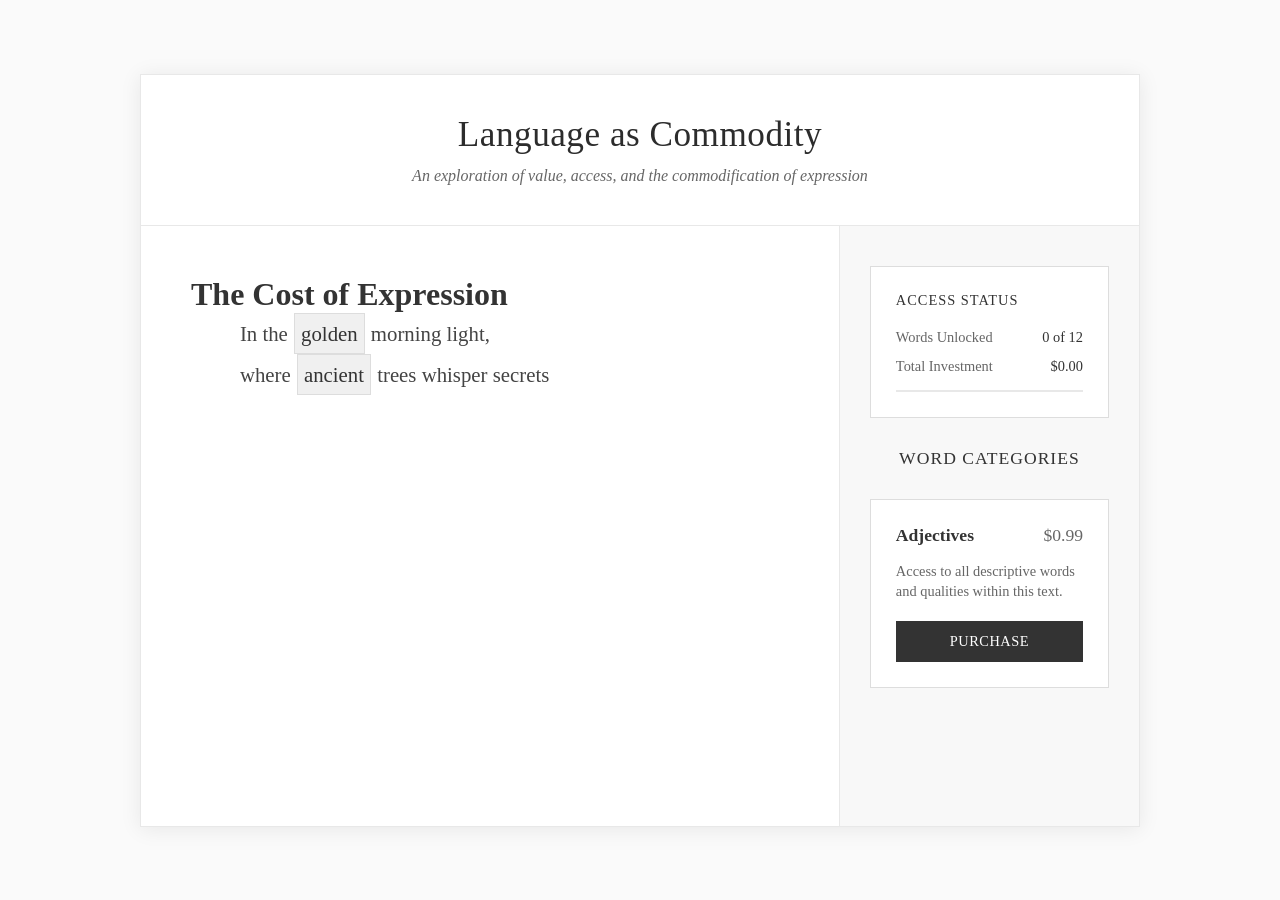
==== poem.html @ fc6066b2 "started rewriting v2" ====
<!DOCTYPE html>
<html lang="en">
<head>
    <meta charset="UTF-8">
    <meta name="viewport" content="width=device-width, initial-scale=1.0">
    <title>Document</title>
    <link rel="stylesheet" href="css/base.css">
</head>
<body>
    <div class="container">
        <div class="header">
            <h1>Language as Commodity</h1>
            <p>An exploration of value, access, and the commodification of expression</p>
        </div>
        
        <div class="main-content">
            <div class="text-area">
                <h1 id="title"></h1>
                <div id="poem" class="poem-text"></div>
            </div>
            
            <div class="sidebar">
                <div class="stats">
                    <h4>Access Status</h4>
                    <div class="stat-item">
                        <span>Words Unlocked</span>
                        <span class="stat-value" id="unlockedCount">0 of 12</span>
                    </div>
                    <div class="stat-item">
                        <span>Total Investment</span>
                        <span class="stat-value" id="totalSpent">$0.00</span>
                    </div>
                    <div class="progress-bar">
                        <div class="progress-fill" id="progressFill" style="width: 0%"></div>
                    </div>
                </div>

                <h3>Word Categories</h3>
                
                <div class="package" data-type="adjective" data-price="0.99">
                    <div class="package-header">
                        <div class="package-name">Adjectives</div>
                        <div class="package-price">$0.99</div>
                    </div>
                    <div class="package-description">Access to all descriptive words and qualities within this text.</div>
                    <button class="buy-button">Purchase</button>
                </div>
            </div>
        </div>
    </div>



    <script type="module">
        import { loadPoem, renderPoem } from './js/render.js';
        const slug = new URLSearchParams(location.search).get('p') ?? 'cost-of-expression';
        const poem = await loadPoem(slug);
        document.getElementById('title').textContent = poem.title;
        renderPoem(poem, document.getElementById('poem'));
    </script>
</body>
</html>
---- css/base.css ----
* {
    margin: 0;
    padding: 0;
    box-sizing: border-box;
}

body {
    font-family: 'Times New Roman', serif;
    background: #fafafa;
    min-height: 100vh;
    display: flex;
    justify-content: center;
    align-items: center;
    padding: 40px 20px;
    color: #333;
}

.container {
    max-width: 1000px;
    width: 100%;
    background: white;
    box-shadow: 0 2px 20px rgba(0,0,0,0.08);
    border: 1px solid #e8e8e8;
}

.header {
    border-bottom: 1px solid #e8e8e8;
    padding: 40px;
    text-align: center;
}

.header h1 {
    font-size: 2.2em;
    margin-bottom: 12px;
    font-weight: 400;
    letter-spacing: 0.5px;
    color: #2c2c2c;
}

.header p {
    color: #666;
    font-size: 1em;
    font-style: italic;
}

.main-content {
    display: flex;
    min-height: 600px;
}

.text-area {
    flex: 2.5;
    padding: 50px;
    background: white;
}

.poem-title {
    font-size: 1.6em;
    margin-bottom: 40px;
    color: #333;
    text-align: center;
    font-style: italic;
    font-weight: 400;
}

.poem-text {
    color: #444;
    font-size: 1.3em;
    line-height: 1.8;
    max-width: 500px;
    margin: 0 auto;
    text-align: left;
}

.locked-word {
    background: #333;
    color: white;
    padding: 1px 6px;
    cursor: pointer;
    position: relative;
    transition: all 0.2s ease;
    display: inline-block;
    margin: 0 1px;
    font-family: monospace;
    font-size: 0.9em;
}

.locked-word:hover {
    background: #555;
}

.unlocked-word {
    background: #f0f0f0;
    color: #333;
    padding: 1px 6px;
    margin: 0 1px;
    display: inline-block;
    animation: unlock 0.4s ease;
    border: 1px solid #ddd;
}

@keyframes unlock {
    from { 
        background: #333;
        color: white;
    }
    to { 
        background: #f0f0f0;
        color: #333;
    }
}

.sidebar {
    flex: 1;
    background: #f8f8f8;
    border-left: 1px solid #e8e8e8;
    padding: 40px 30px;
}

.sidebar h3 {
    font-size: 1.1em;
    margin-bottom: 30px;
    color: #333;
    font-weight: 400;
    text-align: center;
    text-transform: uppercase;
    letter-spacing: 1px;
}

.package {
    background: white;
    border: 1px solid #ddd;
    padding: 25px;
    margin-bottom: 20px;
    cursor: pointer;
    transition: all 0.2s ease;
}

.package:hover {
    border-color: #999;
}

.package-header {
    display: flex;
    justify-content: space-between;
    align-items: center;
    margin-bottom: 15px;
}

.package-name {
    font-size: 1.1em;
    font-weight: 600;
    color: #333;
    text-transform: capitalize;
}

.package-price {
    font-size: 1.1em;
    color: #666;
    font-weight: 400;
}

.package-description {
    font-size: 0.9em;
    color: #666;
    margin-bottom: 20px;
    line-height: 1.4;
}

.buy-button {
    background: #333;
    border: none;
    color: white;
    padding: 12px 24px;
    cursor: pointer;
    transition: all 0.2s ease;
    width: 100%;
    font-size: 0.9em;
    text-transform: uppercase;
    letter-spacing: 0.5px;
    font-family: 'Times New Roman', serif;
}

.buy-button:hover {
    background: #555;
}

.stats {
    background: white;
    border: 1px solid #ddd;
    padding: 25px;
    margin-bottom: 30px;
}

.stats h4 {
    margin-bottom: 20px;
    color: #333;
    font-size: 0.9em;
    text-transform: uppercase;
    letter-spacing: 1px;
    font-weight: 400;
}

.stat-item {
    display: flex;
    justify-content: space-between;
    margin-bottom: 12px;
    font-size: 0.9em;
    color: #666;
}

.stat-value {
    color: #333;
    font-weight: 500;
}

.progress-bar {
    width: 100%;
    height: 2px;
    background: #e8e8e8;
    margin-top: 15px;
    overflow: hidden;
}

.progress-fill {
    height: 100%;
    background: #333;
    transition: width 0.5s ease;
}

.tooltip {
    position: absolute;
    bottom: 100%;
    left: 50%;
    transform: translateX(-50%);
    background: #333;
    color: white;
    padding: 6px 10px;
    font-size: 0.75em;
    white-space: nowrap;
    opacity: 0;
    pointer-events: none;
    transition: opacity 0.2s;
    z-index: 1000;
    margin-bottom: 5px;
    font-family: 'Times New Roman', serif;
}

.locked-word:hover .tooltip {
    opacity: 1;
}

.purchased {
    opacity: 0.6;
    pointer-events: none;
}

.purchased .buy-button {
    background: #666;
    cursor: not-allowed;
}
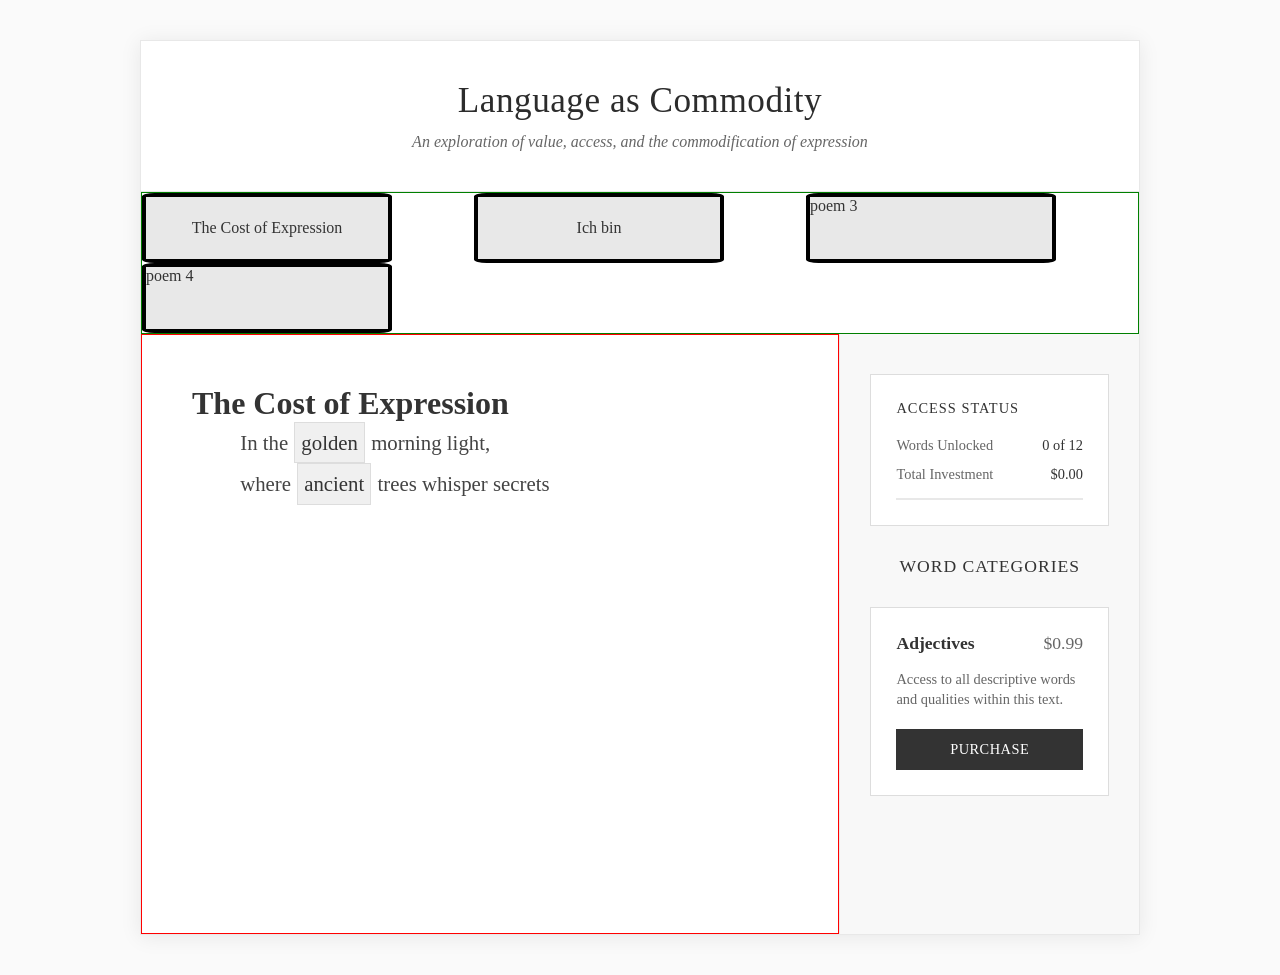
==== commit 49949c3e: "working on poem overview page" ====
--- a/poem.html
+++ b/poem.html
@@ -12,8 +12,28 @@
             <h1>Language as Commodity</h1>
             <p>An exploration of value, access, and the commodification of expression</p>
         </div>
+
+        <div class="poem-select-grid">
+            <div class="poem-card" onclick="addParam('p', 'cost-of-expression')">
+                <div class="poem-card-contents">
+                    The Cost of Expression
+                </div>
+            </div>
+            <div class="poem-card" onclick="addParam('p', 'test')">
+                <div class="poem-card-contents">
+                    Ich bin
+                </div>
+            </div>
+            <div class="poem-card">
+                poem 3
+            </div>
+            <div class="poem-card">
+                poem 4
+            </div>
+        </div>
         
         <div class="main-content">
+            
             <div class="text-area">
                 <h1 id="title"></h1>
                 <div id="poem" class="poem-text"></div>
@@ -50,7 +70,13 @@
     </div>
 
 
-
+    <script>
+        function addParam(key, value) {
+            const url = new URL(window.location.href);
+            url.searchParams.set(key, value);
+            window.location.href = url.toString();
+        }
+    </script>
     <script type="module">
         import { loadPoem, renderPoem } from './js/render.js';
         const slug = new URLSearchParams(location.search).get('p') ?? 'cost-of-expression';
--- a/css/base.css
+++ b/css/base.css
@@ -52,6 +52,37 @@
     flex: 2.5;
     padding: 50px;
     background: white;
+    border: solid 1px red;
+}
+
+.poem-select-grid {
+    width: 100%;
+    border: solid 1px green;
+    display: grid;
+    grid-template-columns: 1fr 1fr 1fr;
+    place-self: center;
+}
+
+.poem-card {
+    border: solid 4px black;
+    border-radius: 5%;
+    width: 250px;
+    height: 70px;
+    background-color: #e8e8e8;
+    transition: scale 0.3s;
+}
+
+.poem-card:hover {
+    cursor: pointer;
+    scale: 1.1;
+    transition: scale 0.3s;
+}
+
+.poem-card-contents {
+    height: 100%;
+    display: flex;
+    justify-content: center;
+    align-items: center;
 }
 
 .poem-title {
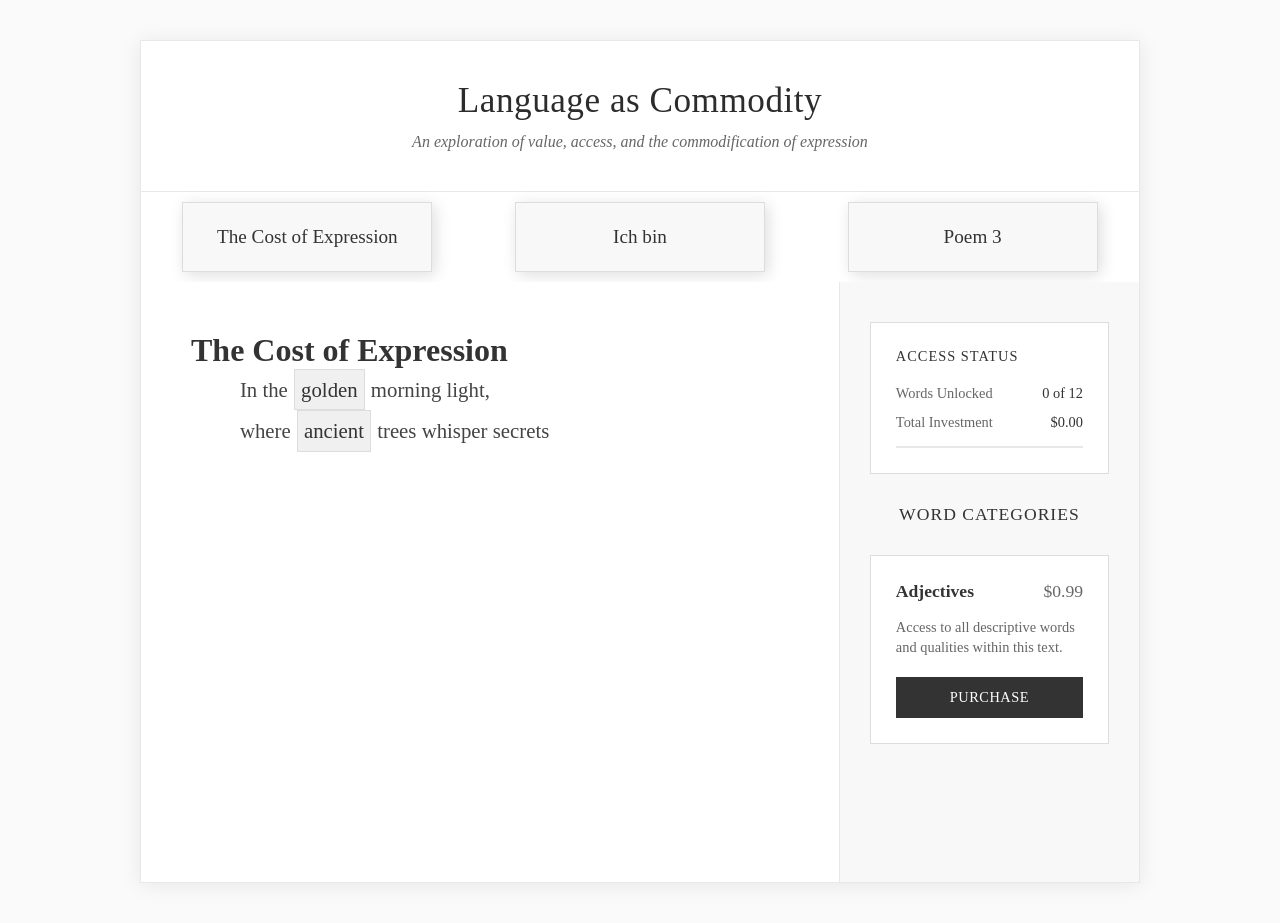
==== commit 759b0c36: "tidy up poem page" ====
--- a/poem.html
+++ b/poem.html
@@ -3,7 +3,7 @@
 <head>
     <meta charset="UTF-8">
     <meta name="viewport" content="width=device-width, initial-scale=1.0">
-    <title>Document</title>
+    <title>Richtext</title>
     <link rel="stylesheet" href="css/base.css">
 </head>
 <body>
@@ -19,16 +19,15 @@
                     The Cost of Expression
                 </div>
             </div>
-            <div class="poem-card" onclick="addParam('p', 'test')">
+            <div class="poem-card" onclick="addParam('p', 'ich-bin')">
                 <div class="poem-card-contents">
                     Ich bin
                 </div>
             </div>
-            <div class="poem-card">
-                poem 3
-            </div>
-            <div class="poem-card">
-                poem 4
+            <div class="poem-card" onclick="addParam('p', 'poem-3')">
+                <div class="poem-card-contents">
+                    Poem 3
+                </div>
             </div>
         </div>
         
--- a/css/base.css
+++ b/css/base.css
@@ -52,23 +52,24 @@
     flex: 2.5;
     padding: 50px;
     background: white;
-    border: solid 1px red;
 }
 
 .poem-select-grid {
     width: 100%;
-    border: solid 1px green;
+    padding-top: 10px;
+    padding-bottom: 10px;
     display: grid;
     grid-template-columns: 1fr 1fr 1fr;
-    place-self: center;
+    place-items: center;
+    /* border-bottom: solid 1px #ddd; */
 }
 
 .poem-card {
-    border: solid 4px black;
-    border-radius: 5%;
+    border: solid 1px #ddd;
+    box-shadow: 3px 3px 15px #00000022;   
     width: 250px;
     height: 70px;
-    background-color: #e8e8e8;
+    background-color: #f8f8f8;
     transition: scale 0.3s;
 }
 
@@ -83,6 +84,7 @@
     display: flex;
     justify-content: center;
     align-items: center;
+    font-size: larger;
 }
 
 .poem-title {
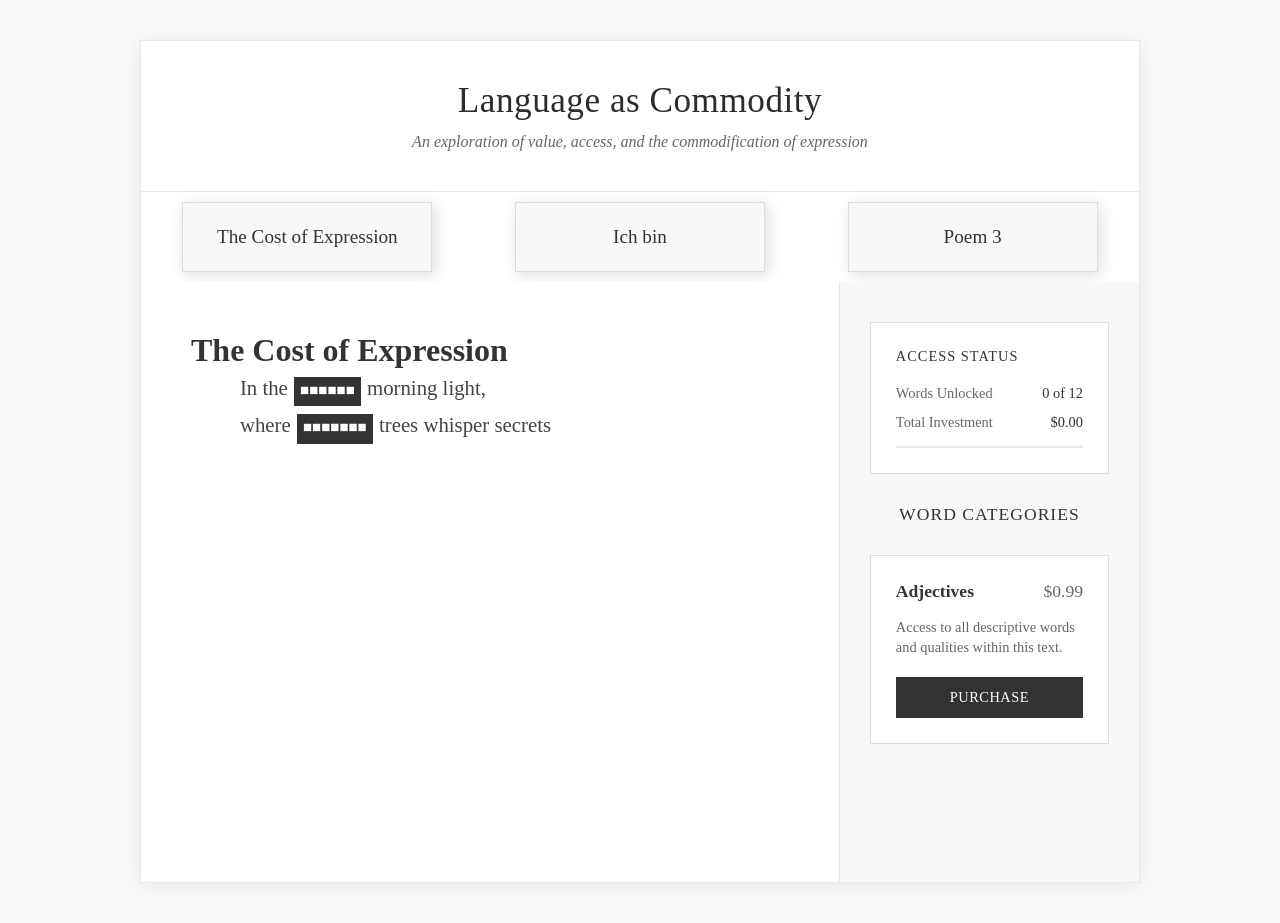
==== commit b241fd3a: "added localStorage functionality" ====
--- a/poem.html
+++ b/poem.html
@@ -78,10 +78,13 @@
     </script>
     <script type="module">
         import { loadPoem, renderPoem } from './js/render.js';
+        import { has, grant } from './js/store.js';
+        window.grant = grant;
+
         const slug = new URLSearchParams(location.search).get('p') ?? 'cost-of-expression';
         const poem = await loadPoem(slug);
         document.getElementById('title').textContent = poem.title;
-        renderPoem(poem, document.getElementById('poem'));
+        renderPoem(poem, document.getElementById('poem'), type => has(slug, type));
     </script>
 </body>
 </html>
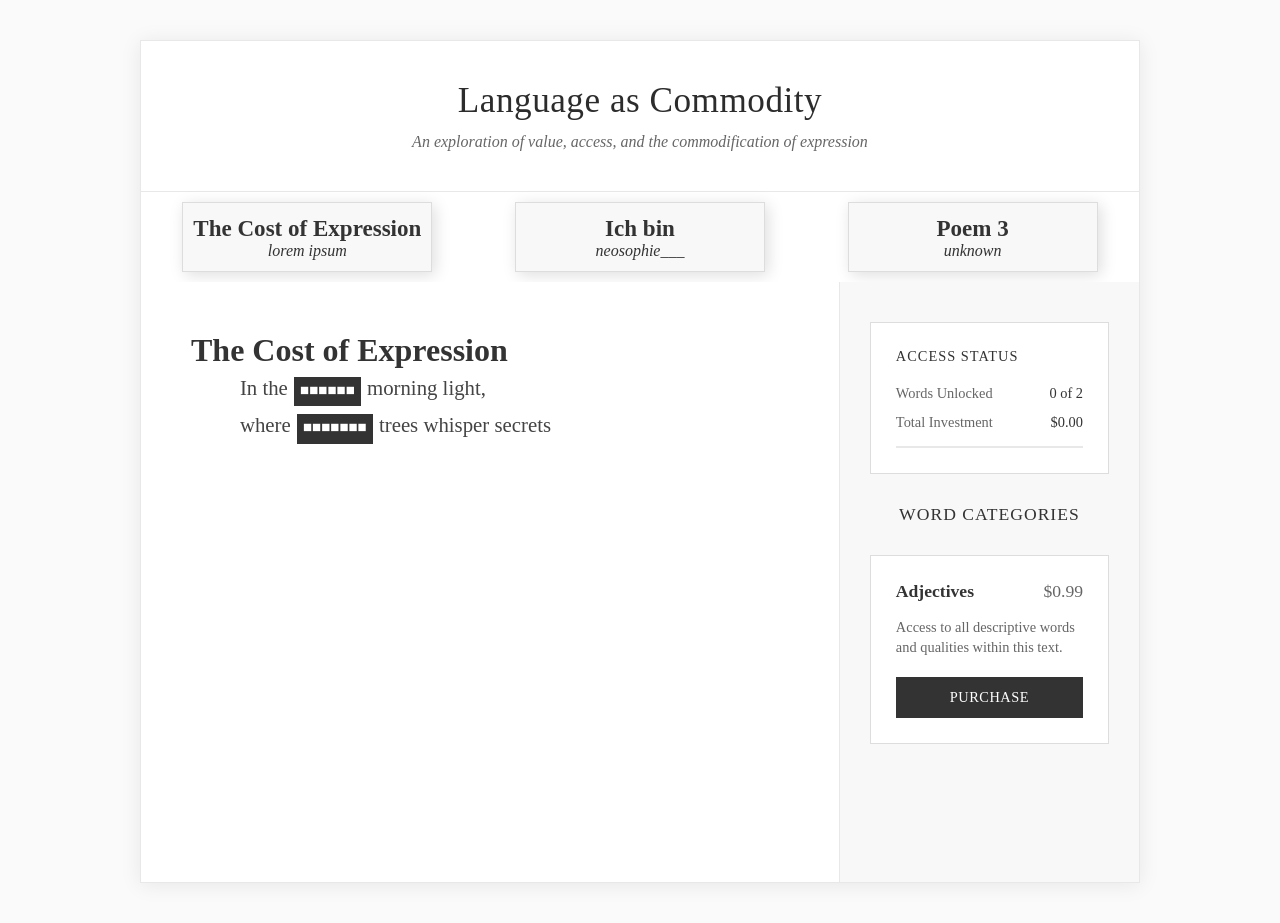
==== commit 60dc4eb1: "added word count" ====
--- a/poem.html
+++ b/poem.html
@@ -16,17 +16,20 @@
         <div class="poem-select-grid">
             <div class="poem-card" onclick="addParam('p', 'cost-of-expression')">
                 <div class="poem-card-contents">
-                    The Cost of Expression
+                    <p class="poem-card-title">The Cost of Expression</p>
+                    <p clasS="poem-card-author">lorem ipsum</p>
                 </div>
             </div>
             <div class="poem-card" onclick="addParam('p', 'ich-bin')">
                 <div class="poem-card-contents">
-                    Ich bin
+                    <p class="poem-card-title">Ich bin</p>
+                    <p class="poem-card-author">neosophie___</p>
                 </div>
             </div>
             <div class="poem-card" onclick="addParam('p', 'poem-3')">
                 <div class="poem-card-contents">
-                    Poem 3
+                    <p class="poem-card-title">Poem 3</p>
+                    <p class="poem-card-author">unknown</p>
                 </div>
             </div>
         </div>
@@ -77,7 +80,7 @@
         }
     </script>
     <script type="module">
-        import { loadPoem, renderPoem } from './js/render.js';
+        import { loadPoem, renderPoem, lockableWords, countWords, countUnlocked } from './js/render.js';
         import { has, grant } from './js/store.js';
         window.grant = grant;
 
@@ -85,6 +88,14 @@
         const poem = await loadPoem(slug);
         document.getElementById('title').textContent = poem.title;
         renderPoem(poem, document.getElementById('poem'), type => has(slug, type));
+
+        // count words of poem
+        const isUnlocked = type => has(slug, type);
+        const total = countWords(poem);
+        const open = countUnlocked(poem, isUnlocked);
+
+        document.getElementById('unlockedCount').textContent = `${open} of ${total}`;
+        document.getElementById('progressFill').style.width = `${(open / total) * 100}%`;
     </script>
 </body>
 </html>
--- a/css/base.css
+++ b/css/base.css
@@ -7,12 +7,13 @@
 body {
     font-family: 'Times New Roman', serif;
     background: #fafafa;
-    min-height: 100vh;
+    /* min-height: 100vh; */
     display: flex;
     justify-content: center;
-    align-items: center;
+    align-items: top;
     padding: 40px 20px;
     color: #333;
+    overflow-y: scroll;
 }
 
 .container {
@@ -84,7 +85,18 @@
     display: flex;
     justify-content: center;
     align-items: center;
+    flex-direction: column;
     font-size: larger;
+}
+
+.poem-card-title {
+    font-size: larger;
+    font-weight: bold;
+}
+
+.poem-card-author {
+    font-size: smaller;
+    font-style: italic;
 }
 
 .poem-title {
